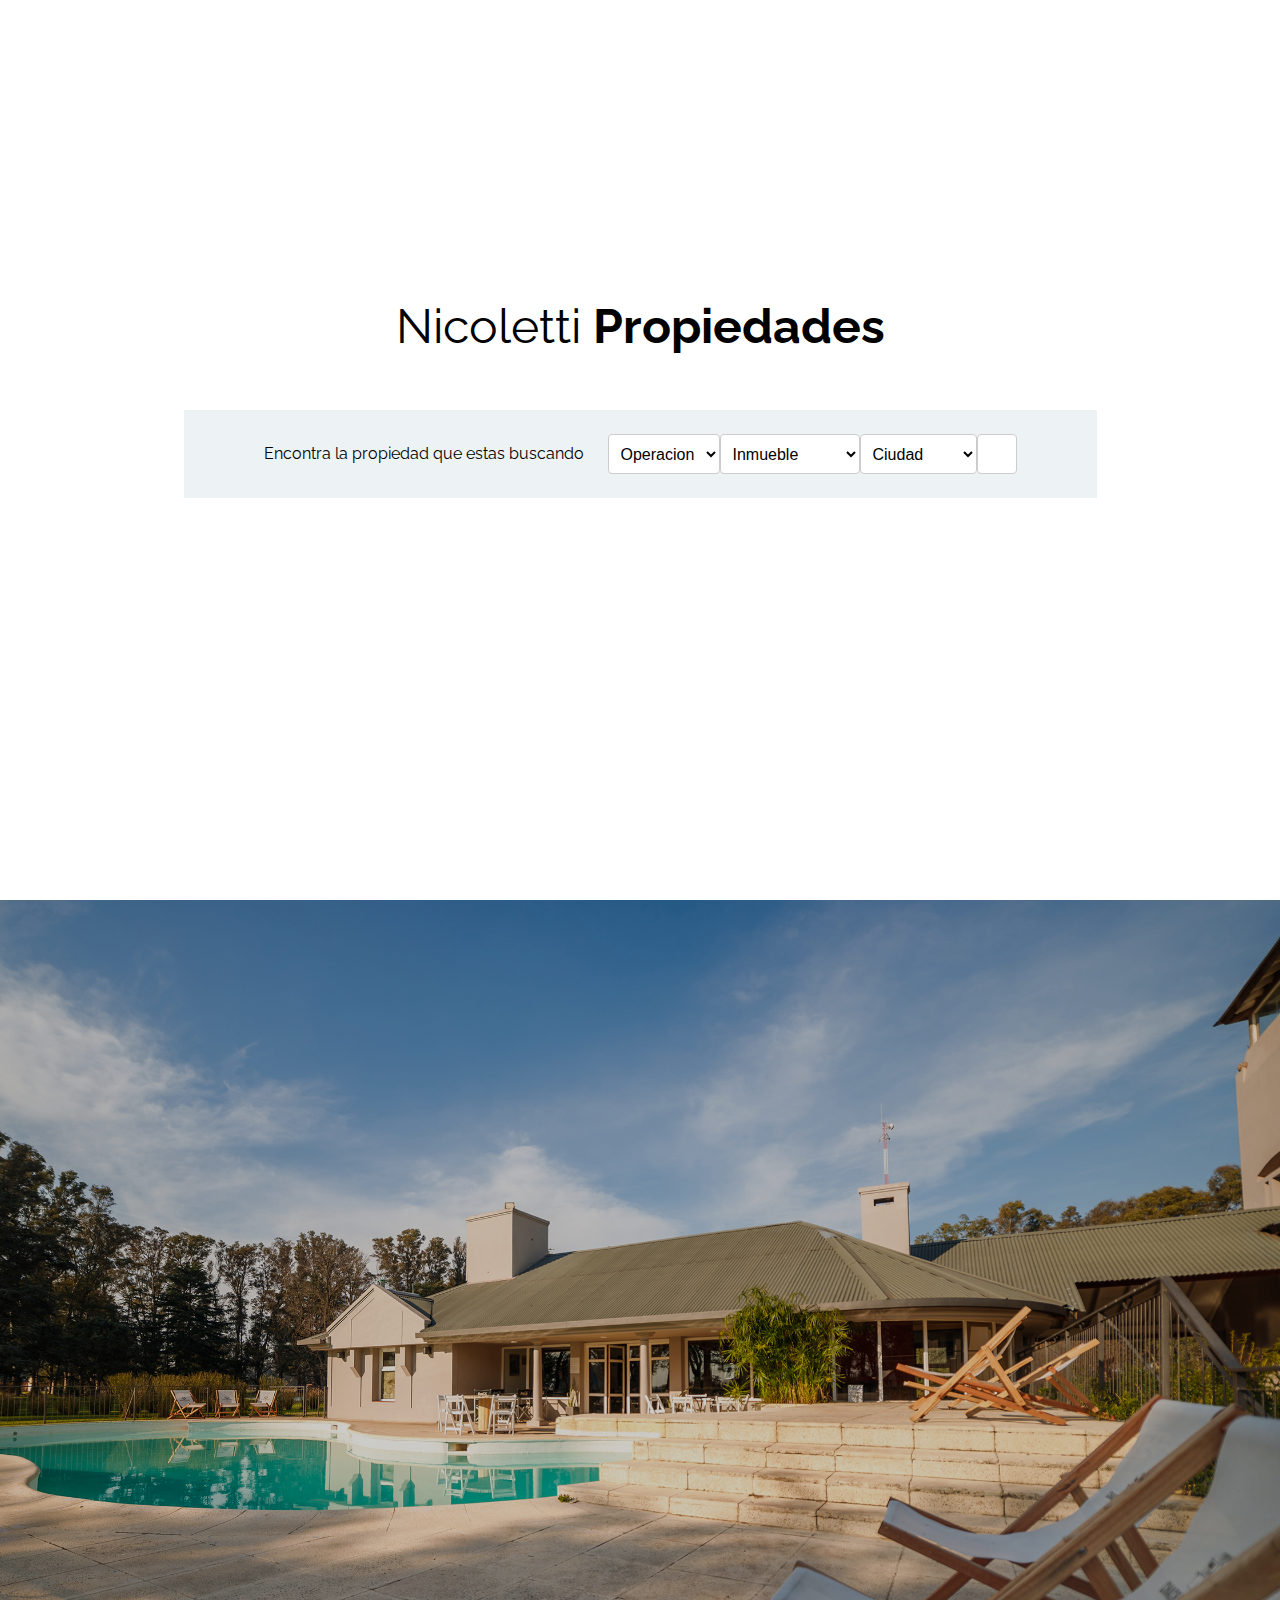
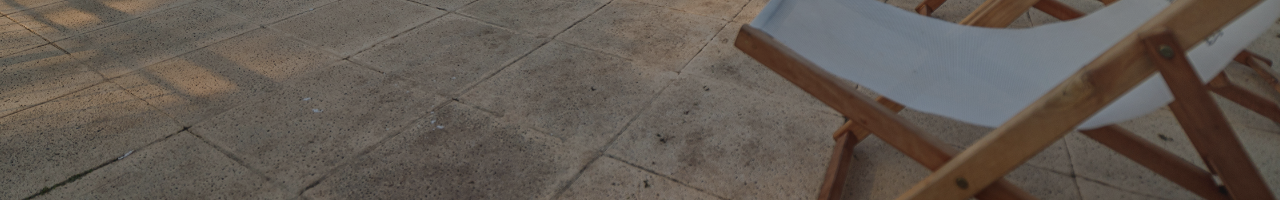
==== index.html @ 95b28f6c "Cargando primer progreso" ====
<!DOCTYPE html>
<html lang="en">
  <head>
    <meta charset="UTF-8">
    <meta name="viewport" content="width=device-width, initial-scale=1.0">
    <meta http-equiv="X-UA-Compatible" content="ie=edge">
    <title>HTML 5 Boilerplate</title>
    <link rel="stylesheet" href="style.css">
    <!-- font -->
    <link rel="preconnect" href="https://fonts.googleapis.com">
    <link rel="preconnect" href="https://fonts.gstatic.com" crossorigin>
    <link href="https://fonts.googleapis.com/css2?family=Lato&family=Raleway&display=swap" rel="stylesheet">
  </head>
  <body>
    <div class="contenedorFullScreen" id="contenedorBienvenida">
      <p>Nicoletti <b>Propiedades</b></p>
      <div><p style="padding-right: 1.5rem;">Encontra la propiedad que estas buscando</p>
        <select name="operacion">
          <option value="">Operacion</option>
          <option value="">Venta</option>
          <option value="">Alquiler</option>
        </select>
        <select name="tipoDePropiedad">
          <option value="">Inmueble</option>
          <option value="">Casa</option>
          <option value="">Departamento</option>
          <option value="">Lote</option>
          <option value="">Campo</option>
        </select>
        <select name="ciudad">
          <option value="">Ciudad</option>
          <option value="">Lujan</option>
          <option value="">Open Door</option>
          <option value="">Mercedes</option>
          <option value="">Jauregui</option>
          <option value="">CABA</option>
        </select>
        <!-- <button>Ver Propiedades (lupa)</button> -->
        <button></button>
      </div>
    </div>
    <div class="contenedorFullScreen">
      <img src="imgs/p2f1.jpg" alt="Foto de propiedad">
    </div>
	<script src="index.js"></script>
  </body>
</html>
---- style.css ----
html, body {
    font: 16px/1.5 Arial, sans-serif;
    font-family: 'Lato', sans-serif;
    margin: 0 auto;
    width: 100%;
    height: 100%;
    padding: 0px;
    font-family: 'Lato', sans-serif;
    font-family: 'Raleway', sans-serif;
}

.contenedorFullScreen {
    width: 100%;
    height: 100%;
}

#contenedorBienvenida {
    background: #fff;
    display: flex;
    align-items: center;
    justify-content: center;
    flex-direction: column;
}

#contenedorBienvenida > p { 
    font-size: 3rem;
}

#contenedorBienvenida > div {
    padding: 1rem 5rem;
    margin-bottom: 10rem;
    background-color: #EDF2F4;
    display: flex;
    flex-direction: row;
    align-items: center;
}
/* Boton con texto
#contenedorBienvenida > div > button {
    font-size: 1rem;
    padding: 0.5rem;
    background: #2B2D42;
    color: #FFF;
    border: none;
    border: 1px solid #ccc;
    border-radius: 4px;
    outline: none;
    transition: border-color 0.3s ease-in-out;
    cursor: pointer;
} */

#contenedorBienvenida > div > button {
    padding: 0;
    background: #FFF;
    border: none;
    border: 1px solid #ccc;
    border-radius: 4px;
    outline: none;
    transition: border-color 0.3s ease-in-out;
    cursor: pointer;
    background-image: url("https://cdn-icons-png.flaticon.com/512/694/694985.png");
    background-position: center; /* Center the image */
    background-repeat: no-repeat; /* Do not repeat the image */
    background-size: 80% 80%; /* Set the size of the background image */
    width: 2.5rem;
    height: 2.5rem;
}

#contenedorBienvenida > div > button:hover {
    border-color: #777;
}

select {
    font-size: 1rem;
    padding: 0.5rem;
    border: 1px solid #ccc;
    border-radius: 4px;
    background-color: #fff;
    box-shadow: none;
    outline: none;
    transition: border-color 0.3s ease-in-out;
    max-width: 10rem;
    cursor: pointer;
    height: 2.5rem;
}

select:hover,
select:focus {
    border-color: #777;
}

.contenedorFullScreen > img {
    object-fit: cover;
    width: inherit;
    height: inherit;
    filter: brightness(0.8);
}
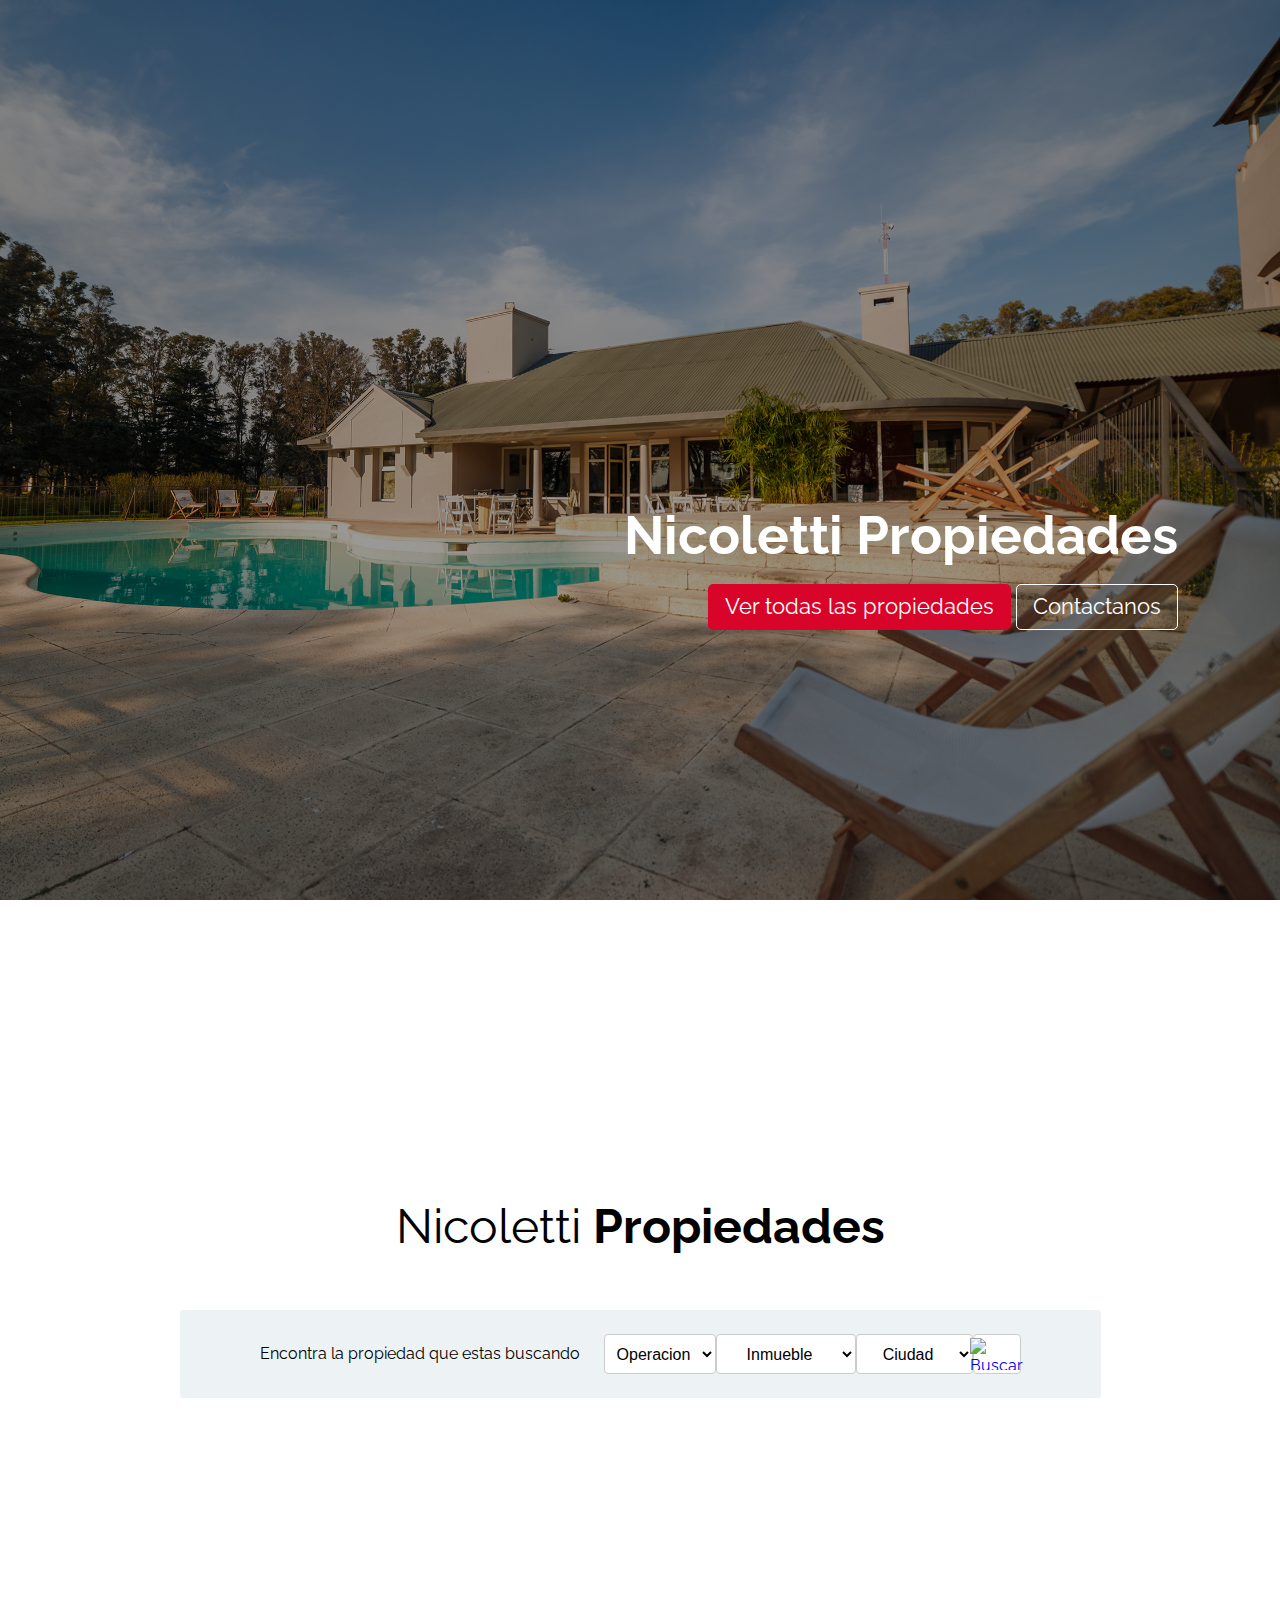
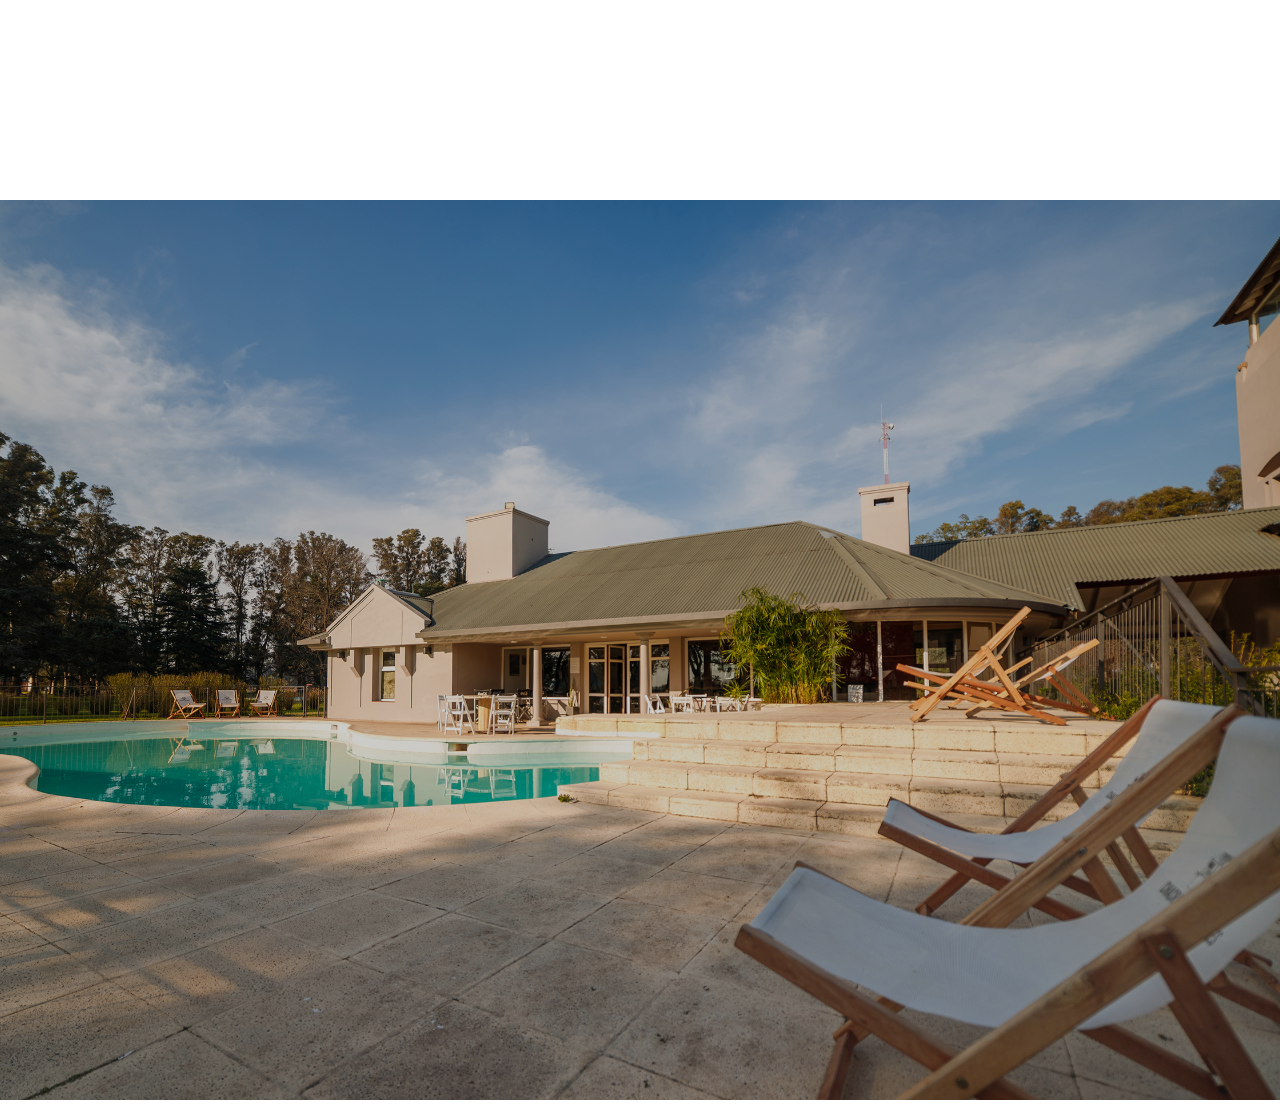
==== commit fb4620b1: "agregue una nueva seccion de bienvenida y acomode algunas cosas del codigo en gral" ====
--- a/index.html
+++ b/index.html
@@ -6,13 +6,28 @@
     <meta http-equiv="X-UA-Compatible" content="ie=edge">
     <title>HTML 5 Boilerplate</title>
     <link rel="stylesheet" href="style.css">
-    <!-- font -->
+    <!-- Font -->
     <link rel="preconnect" href="https://fonts.googleapis.com">
     <link rel="preconnect" href="https://fonts.gstatic.com" crossorigin>
     <link href="https://fonts.googleapis.com/css2?family=Lato&family=Raleway&display=swap" rel="stylesheet">
   </head>
   <body>
-    <div class="contenedorFullScreen" id="contenedorBienvenida">
+    <!-- Nav var -->
+    <nav>
+
+    </nav>
+    <!-- Ver todas | contacto -->
+    <section class="contenedorFullScreen" id="contenedorInicio">
+      <div>
+        <h1>Nicoletti Propiedades</h1>
+        <div>
+          <a href="#">Ver todas las propiedades</a>
+          <a href="#">Contactanos</a>
+        </div>  
+      </div>
+    </section>
+    <!-- Barra de busqueda -->
+    <section class="contenedorFullScreen" id="contenedorBienvenida">
       <p>Nicoletti <b>Propiedades</b></p>
       <div><p style="padding-right: 1.5rem;">Encontra la propiedad que estas buscando</p>
         <select name="operacion">
@@ -35,10 +50,10 @@
           <option value="">Jauregui</option>
           <option value="">CABA</option>
         </select>
-        <!-- <button>Ver Propiedades (lupa)</button> -->
-        <button></button>
+        <a href="#"><img src="https://cdn-icons-png.flaticon.com/512/694/694985.png" alt="Buscar"></a>
       </div>
-    </div>
+    </section>
+    <!-- Imagen -->
     <div class="contenedorFullScreen">
       <img src="imgs/p2f1.jpg" alt="Foto de propiedad">
     </div>
--- a/style.css
+++ b/style.css
@@ -1,10 +1,14 @@
+* {
+    box-sizing: border-box;
+}
+
 html, body {
     font: 16px/1.5 Arial, sans-serif;
     font-family: 'Lato', sans-serif;
-    margin: 0 auto;
+    margin: 0;
     width: 100%;
     height: 100%;
-    padding: 0px;
+    padding: 0;
     font-family: 'Lato', sans-serif;
     font-family: 'Raleway', sans-serif;
 }
@@ -24,52 +28,38 @@
 
 #contenedorBienvenida > p { 
     font-size: 3rem;
+    overflow: hidden;
 }
 
 #contenedorBienvenida > div {
     padding: 1rem 5rem;
     margin-bottom: 10rem;
-    background-color: #EDF2F4;
+    /* background: linear-gradient(0.25turn, #f41, #f14);
+    background: #D90429; */
+    background: #EDF2F4;
     display: flex;
     flex-direction: row;
     align-items: center;
+    border-radius: 3px;
 }
-/* Boton con texto
-#contenedorBienvenida > div > button {
-    font-size: 1rem;
-    padding: 0.5rem;
-    background: #2B2D42;
-    color: #FFF;
-    border: none;
+
+#contenedorBienvenida a {
+    text-decoration: none;
+    background: #FFF;
     border: 1px solid #ccc;
     border-radius: 4px;
-    outline: none;
-    transition: border-color 0.3s ease-in-out;
-    cursor: pointer;
-} */
-
-#contenedorBienvenida > div > button {
-    padding: 0;
-    background: #FFF;
-    border: none;
-    border: 1px solid #ccc;
-    border-radius: 4px;
-    outline: none;
-    transition: border-color 0.3s ease-in-out;
-    cursor: pointer;
-    background-image: url("https://cdn-icons-png.flaticon.com/512/694/694985.png");
-    background-position: center; /* Center the image */
-    background-repeat: no-repeat; /* Do not repeat the image */
-    background-size: 80% 80%; /* Set the size of the background image */
-    width: 2.5rem;
     height: 2.5rem;
+    width: 3rem;
+    display: flex;
+    justify-content: center;
+    align-items: center;
 }
 
-#contenedorBienvenida > div > button:hover {
-    border-color: #777;
+#contenedorBienvenida a img {
+    height: 85%;
 }
 
-select {
+#contenedorBienvenida select {
     font-size: 1rem;
     padding: 0.5rem;
     border: 1px solid #ccc;
@@ -81,12 +71,67 @@
     max-width: 10rem;
     cursor: pointer;
     height: 2.5rem;
+    text-align-last: center;
 }
 
-select:hover,
-select:focus {
+#contenedorBienvenida select:hover,
+#contenedorBienvenida select:focus {
     border-color: #777;
 }
+
+#contenedorInicio {
+    background: linear-gradient( rgba(0, 0, 0, 0.4), rgba(0, 0, 0, 0.4) ), url("imgs/p2f1.jpg") no-repeat;
+    background-size: cover;
+    background-position: center;
+    display: flex;
+    justify-content: flex-end;
+    align-items: flex-end;
+}
+
+#contenedorInicio > div {
+    padding-bottom: 30vh;
+    padding-right: 8vw;
+    display: flex;
+    flex-direction: column;
+    align-items: flex-end;
+}
+
+#contenedorInicio > div > div {
+    width: calc(100%);
+    display: flex;
+    justify-content: flex-end;
+    flex-direction: row;
+    gap: 0.3rem;
+}
+
+#contenedorInicio h1 {
+    margin: 0;
+    color: #FFF;
+    font-size: 3.3rem;
+    padding-bottom: 0.5rem;
+}
+
+#contenedorInicio a {
+    text-decoration: none;
+    border: solid 1px;
+    border-radius: 5px;
+    color: #FFF;
+    padding: calc(0.4rem - 1px) 1rem calc(0.4rem - 1px) 1rem;
+    font-size: 1.4rem;
+    transition: 0.3s ease-out;
+    text-align: center;
+}
+
+#contenedorInicio a:first-of-type{
+    background:#D90429; 
+    border-color: #D90429;
+}
+
+#contenedorInicio a:hover{
+    flex-grow: 1;
+}
+
+
 
 .contenedorFullScreen > img {
     object-fit: cover;
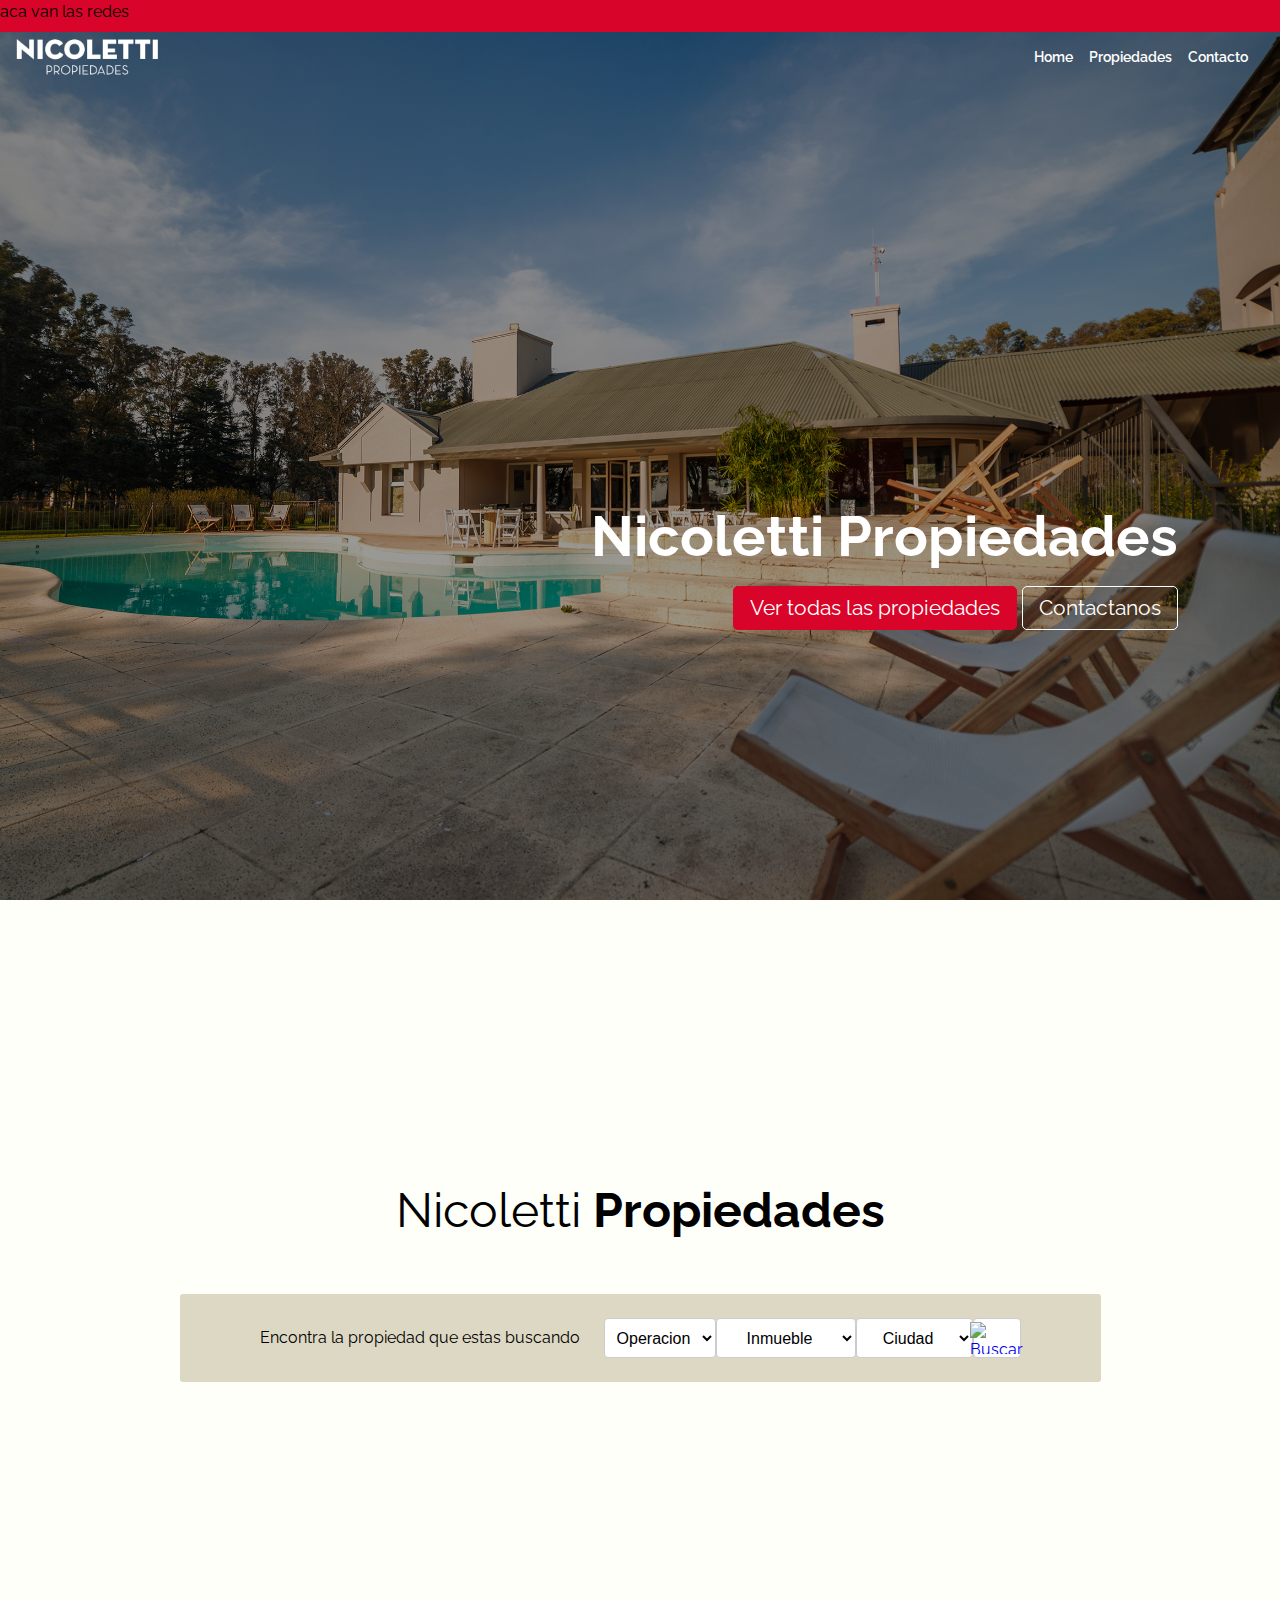
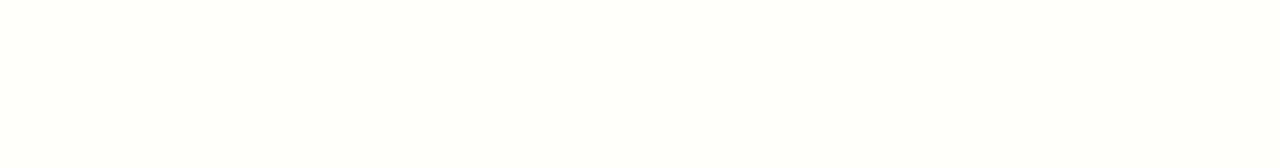
==== commit 1b69621e: "Creando nav bar y cambios varios" ====
--- a/index.html
+++ b/index.html
@@ -12,9 +12,17 @@
     <link href="https://fonts.googleapis.com/css2?family=Lato&family=Raleway&display=swap" rel="stylesheet">
   </head>
   <body>
+    <div id="preHeader">
+      aca van las redes
+    </div>
     <!-- Nav var -->
-    <nav>
-
+    <nav class="navBar">
+      <img src="imgs/logo2.png" alt="logo">
+      <ul>
+        <li><a href="#">Home</a></li>
+        <li><a href="#">Propiedades</a></li>
+        <li><a href="#">Contacto</a></li>
+      </ul>
     </nav>
     <!-- Ver todas | contacto -->
     <section class="contenedorFullScreen" id="contenedorInicio">
@@ -53,10 +61,6 @@
         <a href="#"><img src="https://cdn-icons-png.flaticon.com/512/694/694985.png" alt="Buscar"></a>
       </div>
     </section>
-    <!-- Imagen -->
-    <div class="contenedorFullScreen">
-      <img src="imgs/p2f1.jpg" alt="Foto de propiedad">
-    </div>
 	<script src="index.js"></script>
   </body>
 </html>--- a/style.css
+++ b/style.css
@@ -3,30 +3,89 @@
 }
 
 html, body {
+    background: #FFFFFA;
     font: 16px/1.5 Arial, sans-serif;
     font-family: 'Lato', sans-serif;
     margin: 0;
     width: 100%;
-    height: 100%;
+    min-height: 100%;
     padding: 0;
     font-family: 'Lato', sans-serif;
     font-family: 'Raleway', sans-serif;
 }
 
+#preHeader {
+    height: 2rem;
+    background: #D90429;
+}
+
+.navBar {
+    position: absolute;
+    width: 100%;
+    height: fit-content;
+    top: 2rem;
+    font-size: 0.9rem;
+    font-weight: 600;
+    background: rgba(0, 0, 0, 0);
+}
+
+.navSolida {
+    position: fixed;
+    top: 0;
+    box-shadow: 0 2px 4px 0 rgba(0,0,0,.2);
+    background: #FFFFFA;
+}
+
+.navBar ul {
+    list-style-type: none;
+    display: flex;
+    gap: 1rem;
+    padding-right: 2rem;
+    justify-content: flex-end;
+}
+
+.navBar img {
+    position: absolute;
+    height: 2.5rem;
+    top: 50%;
+    transform: translate(10%, -50%);
+}
+
+.navSolida img {
+    filter: invert(100%);
+}
+
+.navBar li {
+    display: inline-block;
+}
+
+.navBar a {
+    text-decoration: none;
+    color: #FFF;
+}
+
+.navSolida a {
+    color: #000;
+}
+
+.navBar a:hover {
+    font-weight: lighter;
+}
+
 .contenedorFullScreen {
     width: 100%;
-    height: 100%;
+    height: calc(100vh - 2rem);
 }
 
 #contenedorBienvenida {
-    background: #fff;
+    /* background: #fff; */
     display: flex;
     align-items: center;
     justify-content: center;
     flex-direction: column;
 }
 
-#contenedorBienvenida > p { 
+#contenedorBienvenida > p {
     font-size: 3rem;
     overflow: hidden;
 }
@@ -36,7 +95,7 @@
     margin-bottom: 10rem;
     /* background: linear-gradient(0.25turn, #f41, #f14);
     background: #D90429; */
-    background: #EDF2F4;
+    background: #DDD8C4;
     display: flex;
     flex-direction: row;
     align-items: center;
@@ -97,7 +156,7 @@
 }
 
 #contenedorInicio > div > div {
-    width: calc(100%);
+    width: 100%;
     display: flex;
     justify-content: flex-end;
     flex-direction: row;
@@ -107,7 +166,7 @@
 #contenedorInicio h1 {
     margin: 0;
     color: #FFF;
-    font-size: 3.3rem;
+    font-size: 3.5rem;
     padding-bottom: 0.5rem;
 }
 
@@ -117,25 +176,16 @@
     border-radius: 5px;
     color: #FFF;
     padding: calc(0.4rem - 1px) 1rem calc(0.4rem - 1px) 1rem;
-    font-size: 1.4rem;
+    font-size: 1.3rem;
     transition: 0.3s ease-out;
     text-align: center;
 }
 
 #contenedorInicio a:first-of-type{
-    background:#D90429; 
+    background:#D90429;
     border-color: #D90429;
 }
 
 #contenedorInicio a:hover{
     flex-grow: 1;
-}
-
-
-
-.contenedorFullScreen > img {
-    object-fit: cover;
-    width: inherit;
-    height: inherit;
-    filter: brightness(0.8);
 }